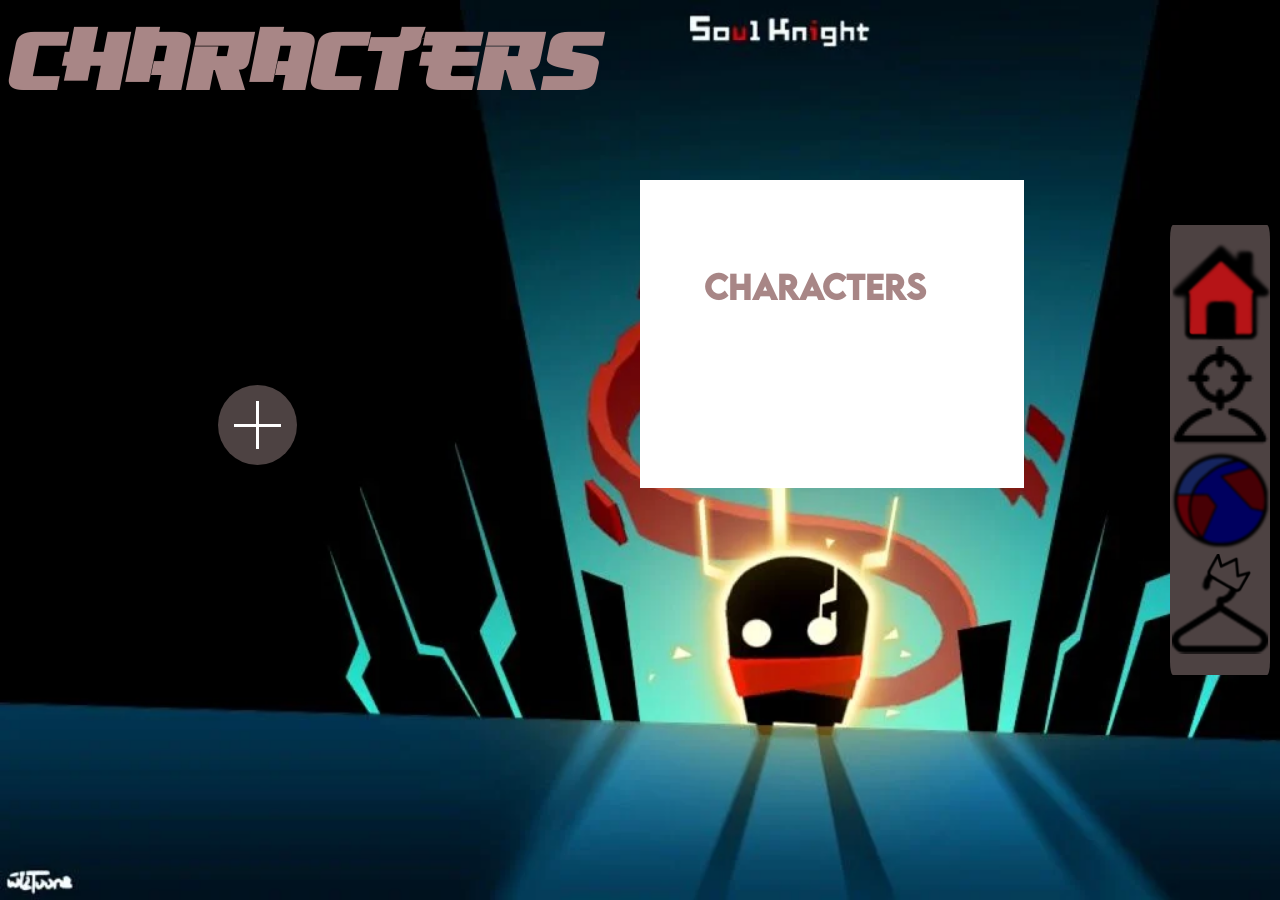
==== project/characters.html @ 71c486a0 "Commit6" ====
<!DOCTYPE html>
<html lang="en">
<head>
    <meta charset="UTF-8">
    <meta name="viewport" content="width=device-width, initial-scale=1.0">
    <title>Soul Knight!</title>
</head>
    <h1 id="title">Characters</h1>
    <link rel="stylesheet" href="./generalStyle.css">
    <link rel="stylesheet" href="./characterStyle.css">
    <script src="./characterScript.js" defer></script>

    <div id="menu">
        <a href="./homepage.html"><img id="menuImage" src="./media/Menu Icons/HomeIcon.png" alt="Home"></a>
        <a href="./characters.html"><img id="menuImage" src="./media/Menu Icons/CharacterButton.png" alt="Characters"></a>
        <a href="./worlds.html"><img id="menuImage" src="./media/Menu Icons/WorldsIcon.png" alt="Worlds"></a>
        <a href="./hallOfFame.html"><img id="menuImage" src="./media/Menu Icons/HallOfFameIcon.png" alt="Hall Of Fame"></a>
    </div>
    

    
    <div class="gallery">
        <input type="checkbox">
        <img onclick="showCharacterInfo(0)" src="./media/Figures/Characters/Airbender.gif">
        <img onclick="showCharacterInfo(1)" src="./media/Figures/Characters/Assassin.gif">
        <img onclick="showCharacterInfo(2)" src="./media/Figures/Characters/Engineer.gif">
        <img onclick="showCharacterInfo(3)" src="./media/Figures/Characters/Knight.gif">
        <img onclick="showCharacterInfo(4)" src="./media/Figures/Characters/Rogue.gif">
        <img onclick="showCharacterInfo(5)" src="./media/Figures/Characters/SwordMaster.gif">
        <img onclick="showCharacterInfo(6)" src="./media/Figures/Characters/TheBeheaded.gif">
        <img onclick="showCharacterInfo(7)" src="./media/Figures/Characters/Paladin.gif">
      </div>


      <div id="characterOutput">
        <h1>characters</h1>
      </div>
</body>
</html>
---- project/generalStyle.css ----
/*COLOR SCHEME
Text: rgb(255, 255, 255)
Text v.2: rgb(66, 28, 28)
Boxes: B1001E
Boxes v.2: rgb(77, 66, 66)
*/

:root{
    --text: rgb(168, 134, 134);
    --text2: rgb(66, 28, 28);
    --box-background: rgb(77, 66, 66);
    --box-shadow: rgb(84, 48, 48);
}

body{
    /*Background*/
    background-image: url(./media/Backgrounds/wallpaper.webp);
    background-repeat: no-repeat;
    background-size: cover;
    background-attachment: fixed;
    /*Total Styling*/
    color: var(--text);
    font-family: 'SoulFont';
    text-shadow: 0px 0px 10px var(--text-shadow);
}


@font-face {
    font-family: "SoulFont";
    src: url(./media/Fonts/LEMONMILK-Medium.otf);
}

@font-face {
    font-family: "TitleFont";
    src: url(./media/Fonts/osaka.ttf);
}


#title{
    /*Positioning*/
    margin-top: -10px;
    /*Styling/Sizing*/
    width: 800px;
    font-size: 100px;
    font-family: TitleFont;
}

#menu{
    position: fixed;
    right: 10px;
    top: 25%;
    bottom: 25%;
    display: flex;
    flex-direction: column;
    border-radius: 3%;
    background-color: var(--box-background);
    justify-content: center;
    transition: transform 0.2s, box-shadow 0.5s, right 0.2s;
}

#menu:hover{
    position: fixed;
    right: 20px;
    transform: scale(1.1);
    box-shadow: 10px 10px 20px var(--box-shadow);
}

#menuImage{
    width: 100px;
    height: 100px;
}

@media screen and (max-width: 500px){
    body{
        /*Background*/
        background-image: url(./media/Backgrounds/phoneWallpaper.png);
        background-repeat: no-repeat;
        background-size: cover;
        background-attachment: fixed;
        /*Total Styling*/
        color: var(--text);
        font-family: 'SoulFont';
        text-shadow: 0px 0px 10px var(--text-shadow);
    }

    #menu{
    position: fixed;
    top: auto;
    bottom: 0%;
    left: 10%;
    right: 10%;
    height: auto;
    display: flex;
    flex-direction: row;
    border-radius: 3%;
    background-color: var(--box-background);
    justify-content: center;
    transition: transform 0.2s, box-shadow 0.5s, right 0.2s;
    }
    
}
---- project/characterStyle.css ----
:root{
    --text: rgb(168, 134, 134);
    --text2: rgb(66, 28, 28);
    --box-background: rgb(77, 66, 66);
    --box-shadow: rgb(84, 48, 48);
}

body{
    overflow-x: hidden;
}


/*Zeile 3-49: gefunden auf Codepen*/
.gallery {
    --s: 130px;
    display: grid;
    gap: 5px;
    position: fixed;
    left: 15%;
    top: 40%;
  }
  .gallery input {
    position: absolute;
    z-index: 1;
    border-radius: 50%;
    inset: calc(50% - var(--s)/3);
    cursor: pointer;
    --g: linear-gradient(#fff 0 0) no-repeat;
    background: var(--g) 50%/60% 3px,var(--g) 50%/3px 60%,var(--box-background);
    transition: 1.5s;
    -webkit-appearance: none;
    -moz-appearance: none;
    appearance: none;
  }
  .gallery > img {
    width: var(--s);
    aspect-ratio: 1;
    grid-area: 1/1;
    border-radius: 50%;
    object-fit: cover;
    transform: scale(.5);
    transition: 1s calc((var(--i) - 1)*.1s);
  }
  .gallery > img:nth-of-type(1) {--i:1;}
  .gallery > img:nth-of-type(2) {--i:2;}
  .gallery > img:nth-of-type(3) {--i:3;}
  .gallery > img:nth-of-type(4) {--i:4;}
  .gallery > img:nth-of-type(5) {--i:5;}
  .gallery > img:nth-of-type(6) {--i:6;}
  .gallery > img:nth-of-type(7) {--i:7;}
  .gallery > img:nth-of-type(8) {--i:8;}
  .gallery > img:nth-of-type(9) {--i:9;}
  
  .gallery > input:checked ~ img {
    transform: 
      rotate(calc(var(--i)* 360deg/8)) translate(calc(1.5*var(--s))) 
      rotate(calc(var(--i)*-360deg/8));
  }
  .gallery > input:checked {
    transform: rotate(135deg)
  }

#characterOutput{
   position: fixed;
   background-color: white;
   padding: 5%;
   width: 20%;
   height: 20%;
   right: 20%;
}
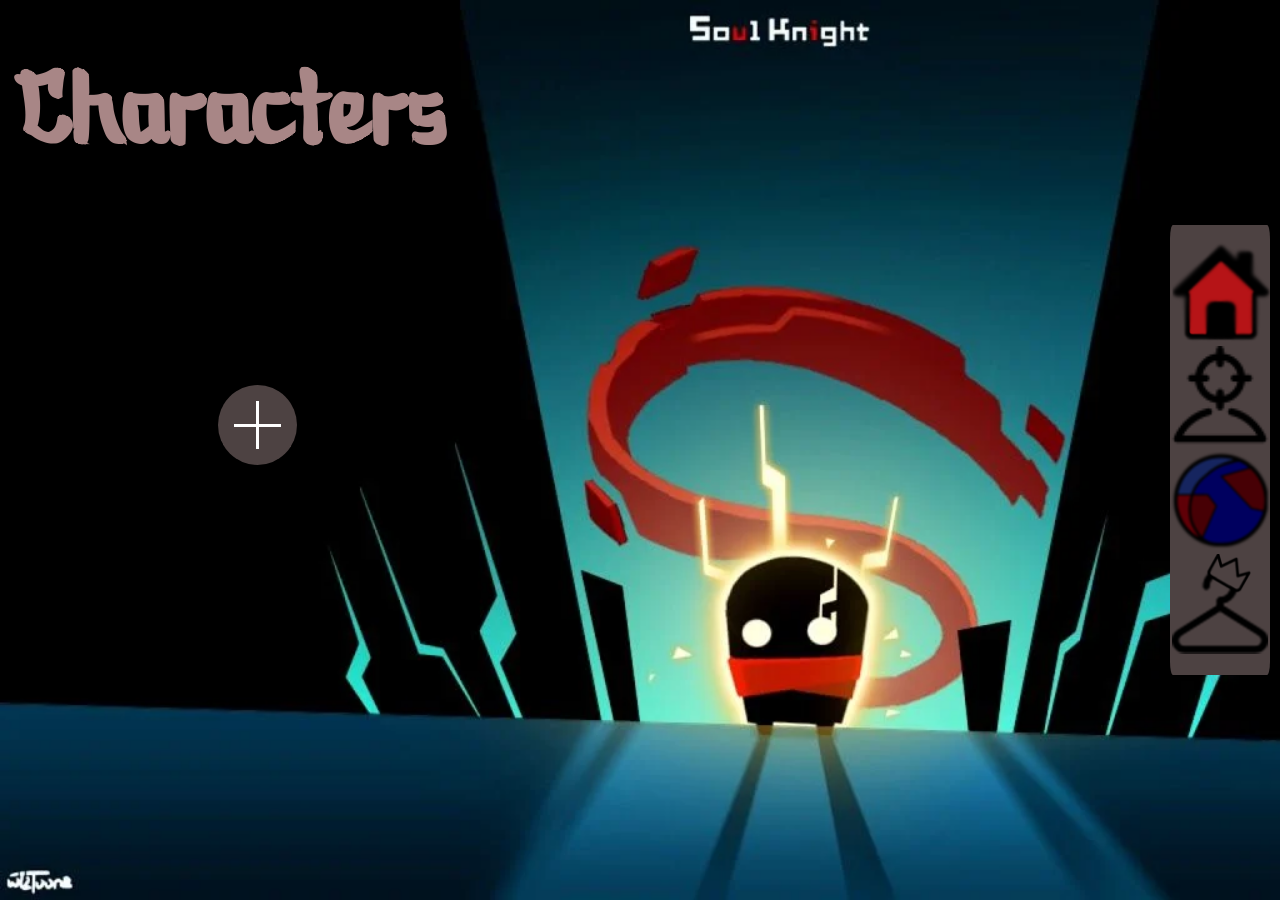
==== commit 92eb604d: "Commit7" ====
--- a/project/characters.html
+++ b/project/characters.html
@@ -8,7 +8,7 @@
     <h1 id="title">Characters</h1>
     <link rel="stylesheet" href="./generalStyle.css">
     <link rel="stylesheet" href="./characterStyle.css">
-    <script src="./characterScript.js" defer></script>
+    <script src="./script.js" defer></script>
 
     <div id="menu">
         <a href="./homepage.html"><img id="menuImage" src="./media/Menu Icons/HomeIcon.png" alt="Home"></a>
@@ -20,20 +20,22 @@
 
     
     <div class="gallery">
-        <input type="checkbox">
+        <input onclick="hideCharacterOutput()" type="checkbox">
         <img onclick="showCharacterInfo(0)" src="./media/Figures/Characters/Airbender.gif">
         <img onclick="showCharacterInfo(1)" src="./media/Figures/Characters/Assassin.gif">
         <img onclick="showCharacterInfo(2)" src="./media/Figures/Characters/Engineer.gif">
         <img onclick="showCharacterInfo(3)" src="./media/Figures/Characters/Knight.gif">
         <img onclick="showCharacterInfo(4)" src="./media/Figures/Characters/Rogue.gif">
         <img onclick="showCharacterInfo(5)" src="./media/Figures/Characters/SwordMaster.gif">
-        <img onclick="showCharacterInfo(6)" src="./media/Figures/Characters/TheBeheaded.gif">
-        <img onclick="showCharacterInfo(7)" src="./media/Figures/Characters/Paladin.gif">
+        <img onclick="showCharacterInfo(6)" src="./media/Figures/Characters/Demonmancer.gif">
+        <img onclick="showCharacterInfo(7)" src="./media/Figures/Characters/Druid.gif">
       </div>
+
+      <div id="artOutput"></div>
 
 
       <div id="characterOutput">
-        <h1>characters</h1>
+        
       </div>
 </body>
 </html>
--- a/project/generalStyle.css
+++ b/project/generalStyle.css
@@ -32,18 +32,29 @@
 
 @font-face {
     font-family: "TitleFont";
-    src: url(./media/Fonts/osaka.ttf);
+    src: url(./media/Fonts/Bankai\ Demo\ Version.otf);
 }
 
 
 #title{
     /*Positioning*/
-    margin-top: -10px;
+    margin-left: 10px;
+
     /*Styling/Sizing*/
     width: 800px;
     font-size: 100px;
     font-family: TitleFont;
+    animation: title 20s infinite linear;
 }
+
+@keyframes title{
+    0%{color: var(--text);}
+    30%{color: var(--text2);}
+    60%{color: rgb(rgb(50, 111, 131));}
+    100%{color: rgb(34, 29, 29);}
+}
+
+
 
 #menu{
     position: fixed;
--- a/project/characterStyle.css
+++ b/project/characterStyle.css
@@ -1,3 +1,6 @@
+
+
+
 :root{
     --text: rgb(168, 134, 134);
     --text2: rgb(66, 28, 28);
@@ -7,15 +10,16 @@
 
 body{
     overflow-x: hidden;
+    
 }
 
 
-/*Zeile 3-49: gefunden auf Codepen*/
+/*Zeile 13-61: Codepen-Kopie*/
 .gallery {
     --s: 130px;
     display: grid;
     gap: 5px;
-    position: fixed;
+    position:absolute;
     left: 15%;
     top: 40%;
   }
@@ -61,10 +65,20 @@
   }
 
 #characterOutput{
-   position: fixed;
-   background-color: white;
-   padding: 5%;
-   width: 20%;
-   height: 20%;
-   right: 20%;
+    display: none;
+   background-color: var(--box-background);
+   margin-top: 60%;
+   margin-bottom: 10%;
+
+   margin-left: 20%;
+   margin-right: 20%;
+}
+
+#artOutput{
+    display: none;
+    position: absolute;
+    padding: 5%;
+    width: 20%;
+    height: 20%;
+    right: 20%;
 }
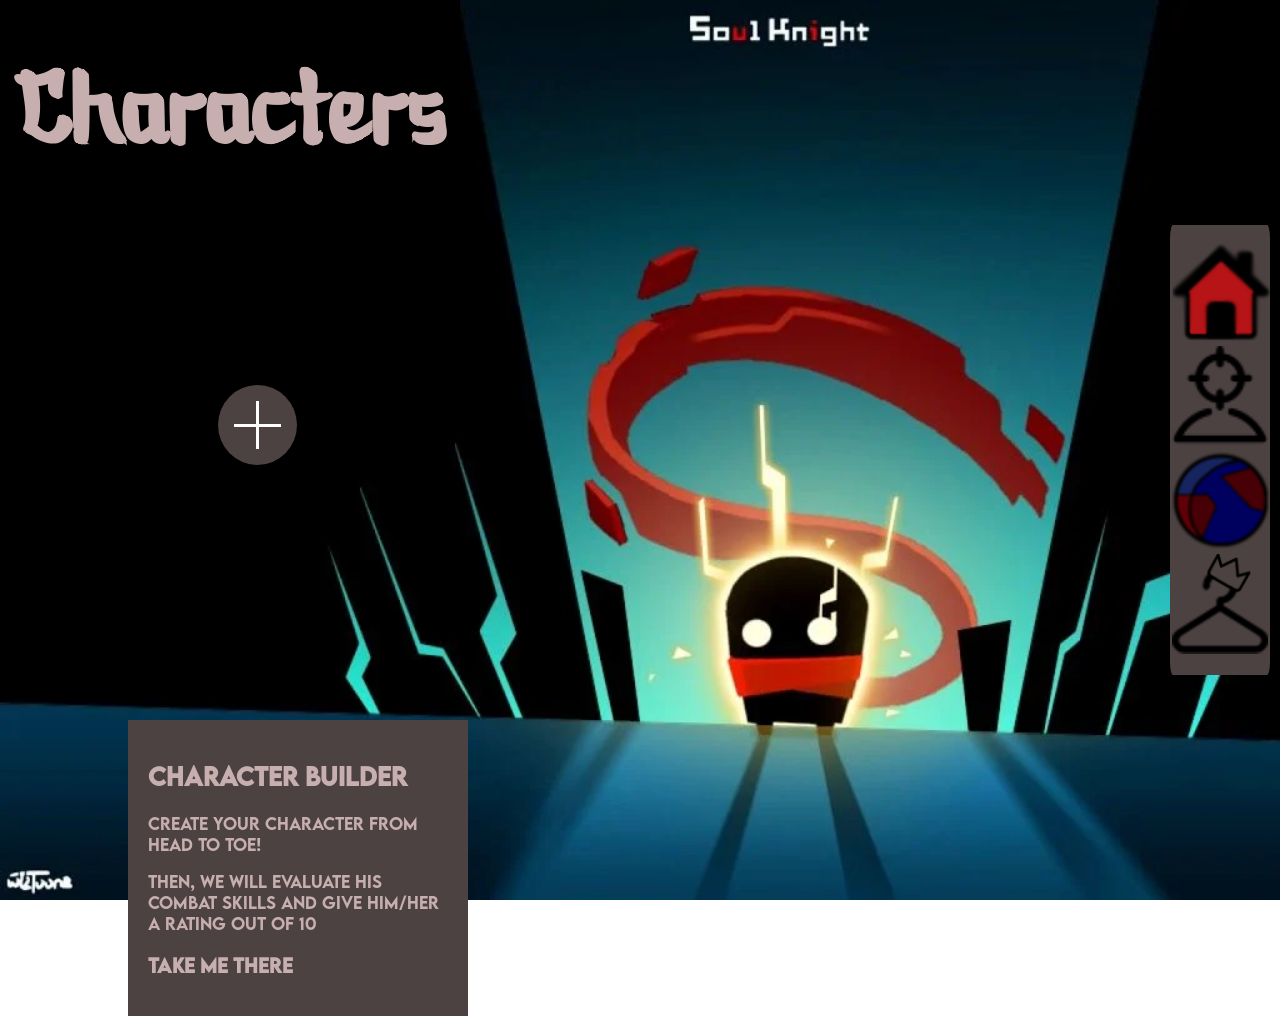
==== commit 2f4a7ae6: "Commit9" ====
--- a/project/characters.html
+++ b/project/characters.html
@@ -31,11 +31,60 @@
         <img onclick="showCharacterInfo(7)" src="./media/Figures/Characters/Druid.gif">
       </div>
 
-      <div id="artOutput"></div>
-
 
       <div id="characterOutput">
+      </div>
+
+      <div id="characterBuilder" style="width: 300px;">
+        <h2 id="characterBuilderTitle">Character Builder</h2>
+        <p>Create your character from head to toe! </p> <p> Then, we will evaluate his combat skills and give him/her a rating out of 10</p>
+        <h3 id="characterBuilderRedirecter" onclick="openCharacterBuilder()">Take me there</h3>
+        </div>
+
+        <div id="characterBuilderOutput">
+            <div id="blackScreen"></div>
+          <div id="characterMakingScreen">
+
+            <img onclick="randomizeCharacter()" id="randomizerButton" src="./media/Misc/RandomizerButton.png" width="50px" height="auto" alt="randomize">
+
+        <div id="characterBox" style="z-index: 999; position: absolute;">
+            <div id="sliderImageContainer">
+            <img class="sliderImages" class="part-image" id="sliderHeadImage" src="./media/Figures/CustomFigureElements/Head1.png" width="200" height="auto" alt="slider image">
+            <img class="sliderImages" class="part-image" id="sliderTorsoImage" src="./media/Figures/CustomFigureElements/Torso1.png" width="180" height="auto" alt="slider image">
+            <img class="sliderImages" class="part-image" id="sliderLegsImage" src="./media/Figures/CustomFigureElements/Legs1.png" width="100" height="auto" alt="slider image">
+          </div>
+        </div>
+
+        <button id="strengthMeasureButton" onclick="evaluateStrength()">Done</button>
+
         
-      </div>
+        <div id="imageModders" style="position: absolute; z-index: 10000;">
+          <div>
+            <h2>Head</h2>
+            <button style="background-color: slategray;" onclick="prevHeadImage()"><-</button>
+            <button style="background-color: slategray;" onclick="nextHeadImage()">-></button>
+                <input class="rangerStyle" type="range" id="imageWidthRange"min="50"max="400"value="200"oninput="updateHeadWidth(this.value)"/>
+          </div>
+
+          <div>
+            <h2>Torso</h2>
+            <button style="background-color: rgb(85, 94, 102);" onclick="prevTorsoImage()"><-</button>
+            <button style="background-color: rgb(85, 94, 102);" onclick="nextTorsoImage()">-></button>
+                <input class="rangerStyle" type="range" id="imageWidthRange"min="50"max="400"value="200"oninput="updateTorsoWidth(this.value)"/>
+              
+          </div>
+
+          <div>
+            <h2>Legs</h2>
+            <button style="background-color: rgb(144, 124, 112);" onclick="prevLegsImage()"><-</button>
+            <button style="background-color: rgb(144, 124, 112);" onclick="nextLegsImage()">-></button>
+            <input class="rangerStyle" type="range" id="imageWidthRange"min="50"max="400"value="200"oninput="updateLegsWidth(this.value)"/>
+          </div>
+        </div>
+    
+          <div id="strengthMeasureBox"></div>
+          </div>
+          <button onclick="exitCharacterBuilder()" id="exitCharacterBuilder">X</button>
+          </div>
 </body>
 </html>
--- a/project/generalStyle.css
+++ b/project/generalStyle.css
@@ -6,7 +6,7 @@
 */
 
 :root{
-    --text: rgb(168, 134, 134);
+    --text: rgb(200, 175, 175);
     --text2: rgb(66, 28, 28);
     --box-background: rgb(77, 66, 66);
     --box-shadow: rgb(84, 48, 48);
--- a/project/characterStyle.css
+++ b/project/characterStyle.css
@@ -2,7 +2,7 @@
 
 
 :root{
-    --text: rgb(168, 134, 134);
+    --text: rgb(200, 175, 175);
     --text2: rgb(66, 28, 28);
     --box-background: rgb(77, 66, 66);
     --box-shadow: rgb(84, 48, 48);
@@ -33,6 +33,7 @@
     background: var(--g) 50%/60% 3px,var(--g) 50%/3px 60%,var(--box-background);
     transition: 1.5s;
     -webkit-appearance: none;
+    appearance: none;
     -moz-appearance: none;
     appearance: none;
   }
@@ -64,21 +65,212 @@
     transform: rotate(135deg)
   }
 
-#characterOutput{
+  .character-card {
+    position: relative;
+    left: 50%;
+    display: flex;
+    flex-direction: column;
+    background-color: #1c1c1e;
+    color: #f9f9f9;
+    border-radius: 16px;
+    box-shadow: 0 6px 16px rgba(0,0,0,0.6);
+    padding: 1rem;
+    max-width: 350px;
+    margin: 1rem;
+    overflow: hidden;
+    font-family: 'Segoe UI', sans-serif;
+  }
+  
+  .character-art {
+    width: 100%;
+    border-radius: 12px;
+    margin-bottom: 1rem;
+  }
+  
+  .profile-section {
+    display: flex;
+    flex-direction: column;
+    gap: 0.5rem;
+  }
+  
+  .character-profile {
+    width: 64px;
+    height: 64px;
+    border-radius: 8px;
+    object-fit: cover;
+  }
+  
+  .special-ability {
+    margin-top: 0.5rem;
+    display: flex;
+    flex-direction: column;
+    gap: 0.25rem;
+  }
+  
+  .ability-image {
+    width: 100%;
+    border-radius: 8px;
+  }
+  
+  #characterBuilder{
+    position: absolute;
+    top: 80%;
+    left: 10%;
+    background-color: var(--box-background);
+    height: auto;
+    width: auto;
+    padding: 20px;
+  }
+
+  #charBuildButton{
+    align-self: center;
+    height: 70px;
+    width: 100px;
+    border-radius: 40%;
+    background-color: var(--box-background);
+  }
+
+  #characterMakingScreen{
+    position: fixed;
+    top: 20%;
+    bottom: 20%;
+    left: 30%;
+    right: 30%;
+    background-color: var(--box-background);
+    z-index: 1500;
+  }
+
+  #blackScreen{
+    position: fixed;
+    top: 0;
+    bottom: 0;
+    left: 0;
+    right: 0;
+    background-color: black;
+    opacity: 0.8;
+    z-index: 999;
+  }
+  #exitCharacterBuilder{
+    position: fixed;
+    transform: scale(3);
+    border-radius: 20%;
+    font-weight: bolder;
+    top: 20%;
+    right: 20%;
+    background-color: var(--box-background);
+    z-index: 1500;
+  }
+
+  #sliderImageContainer{
+    display: flex;
+    flex-direction: column;
+    align-items: center;
+  }
+
+  #characterBuilderOutput{
     display: none;
-   background-color: var(--box-background);
-   margin-top: 60%;
-   margin-bottom: 10%;
-
-   margin-left: 20%;
-   margin-right: 20%;
-}
-
-#artOutput{
-    display: none;
+    /*CHANGE TO NONE*/
+  }
+
+
+  .rangerStyle {
+    -webkit-appearance: none;
+  height: 10px;
+  background: linear-gradient(to right, #d66e6e 50%, rgb(77, 58, 58) 50%);
+  border-radius: 5px;
+  outline: none;
+  transition: background 450ms ease-in;
+  }
+  
+
+  .rangerStyle::-webkit-slider-thumb {
+    -webkit-appearance: none;
+    appearance: none;
+    height: 30px;
+    width: 30px;
+    background: url('./media/Misc/sliderButton.png') no-repeat center;
+    background-size: contain;
+    cursor: pointer;
+    border: none;
+  }
+  
+  .rangerStyle::-moz-range-thumb {
+    height: 30px;
+    width: 30px;
+    background: url('./media/SliderIcons/customThumb.png') no-repeat center;
+    background-size: contain;
+    border: none;
+    cursor: pointer;
+  }
+  
+
+
+  #sliderHeadImage{
+    margin-bottom: -25px;
+  }
+
+  #randomizerButton{
     position: absolute;
-    padding: 5%;
-    width: 20%;
-    height: 20%;
-    right: 20%;
-}+    top: 5%;
+    left: 5%;
+    animation: randomizerButtonAnimation 0.5s infinite;
+  }
+
+  @keyframes randomizerButtonAnimation {
+    0% { transform: scale(1); transform: translateX(0px);}
+    50% { transform: scale(1.05); transform: translateX(3px); }
+    100% { transform: scale(1); transform: translateX(0px);}
+    
+  }
+
+
+  #imageModders{
+    bottom: 0%;
+    left: 0%;
+  }
+
+  #imageModders button{
+    transition: background-color 0.3s box-shadow 0.3s;
+    }
+
+  #imageModders button:hover{
+    background-color: rgb(36, 26, 26);
+    box-shadow: 0 4px 8px rgba(0, 0, 0, 0.2);
+    cursor: pointer;
+    }
+  
+    #characterBox{
+      left: 20%;
+      right: 20%;
+    }
+
+    #strengthMeasureButton{
+      background-color: rgb(92, 83, 83);
+      position: absolute;
+      right: 5%;
+      top: 5%;
+      border-radius: 15%;
+      padding: 6px;
+      padding: 10px;
+      font-weight: bolder;
+    }
+
+    #characterBuilderRedirecter{
+      transition: color 0.5s, text-shadow 0.8s;
+    }
+
+    #characterBuilderRedirecter:hover{
+      color: rgb(110, 44, 44);
+      text-shadow: 5px 10px 10px black;
+    }
+
+    button{
+      transition: box-shadow 0.5s, background-color 0.3s;
+    }
+
+
+    button:hover{
+      box-shadow: 5px 5px 10px rgb(56, 14, 14);
+      background-color: darkred;
+    }
+    
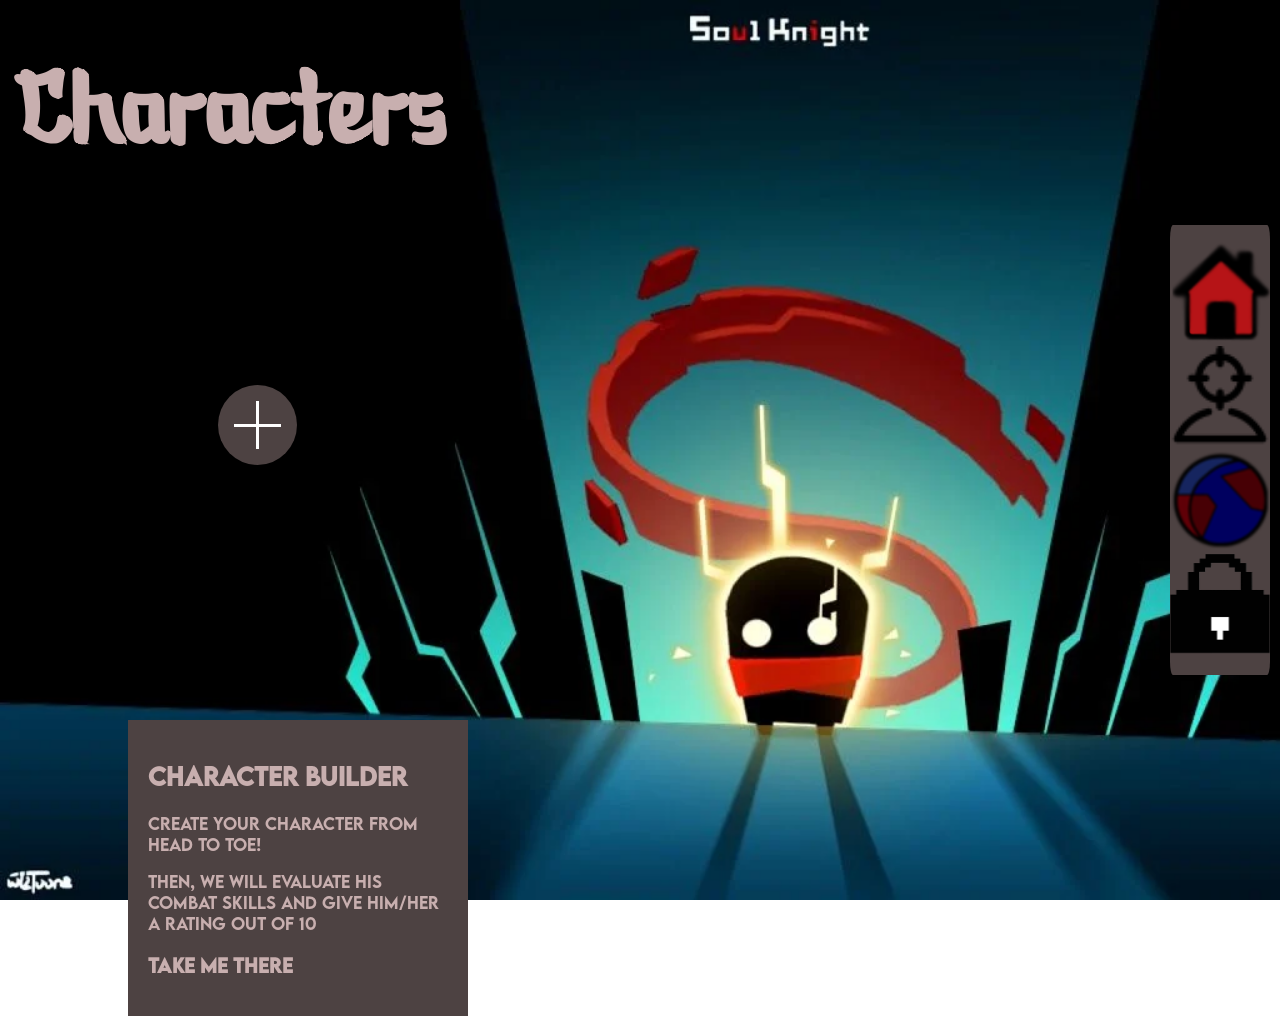
==== commit 78583ccc: "Commit12" ====
--- a/project/characters.html
+++ b/project/characters.html
@@ -11,11 +11,11 @@
     <script src="./script.js" defer></script>
 
     <div id="menu">
-        <a href="./homepage.html"><img id="menuImage" src="./media/Menu Icons/HomeIcon.png" alt="Home"></a>
-        <a href="./characters.html"><img id="menuImage" src="./media/Menu Icons/CharacterButton.png" alt="Characters"></a>
-        <a href="./worlds.html"><img id="menuImage" src="./media/Menu Icons/WorldsIcon.png" alt="Worlds"></a>
-        <a href="./hallOfFame.html"><img id="menuImage" src="./media/Menu Icons/HallOfFameIcon.png" alt="Hall Of Fame"></a>
-    </div>
+        <a href="./homepage.html"><img class="menuImage" src="./media/Menu Icons/HomeIcon.png" alt="Home"></a>
+        <a href="./characters.html"><img class="menuImage" src="./media/Menu Icons/CharacterButton.png" alt="Characters"></a>
+        <a href="./worlds.html"><img class="menuImage" src="./media/Menu Icons/WorldsIcon.png" alt="Worlds"></a>
+        <a><img class="menuImage" id="secretSite" src="./media/Menu Icons/lockedIcon.png" alt="Hall Of Fame"></a>
+          </div>
     
 
     
@@ -57,6 +57,8 @@
 
         <button id="strengthMeasureButton" onclick="evaluateStrength()">Done</button>
 
+
+        <input type="value" id="nameInput" placeholder="Name your character!">
         
         <div id="imageModders" style="position: absolute; z-index: 10000;">
           <div>
@@ -82,7 +84,11 @@
           </div>
         </div>
     
+        <div id="strengthContainer" style="display: none;">       
+           <h3 id="strengthPreMessage">Your Character's Strength is: </h3>
           <div id="strengthMeasureBox"></div>
+        </div>
+
           </div>
           <button onclick="exitCharacterBuilder()" id="exitCharacterBuilder">X</button>
           </div>
--- a/project/generalStyle.css
+++ b/project/generalStyle.css
@@ -76,7 +76,7 @@
     box-shadow: 10px 10px 20px var(--box-shadow);
 }
 
-#menuImage{
+.menuImage{
     width: 100px;
     height: 100px;
 }
@@ -109,4 +109,51 @@
     transition: transform 0.2s, box-shadow 0.5s, right 0.2s;
     }
     
+}
+
+#worldShowcase{
+    background-color: red;
+    position: fixed;
+    top: 15%;
+    bottom: 15%;
+    left: 15%;
+    right: 15%;
+    z-index: 1000;
+    margin-top: auto;
+    margin-bottom: auto;
+    display: none;
+}
+
+button{
+    transition: box-shadow 0.5s, background-color 0.3s;
+  }
+
+
+  button:hover{
+    box-shadow: 5px 5px 10px rgb(56, 14, 14);
+    background-color: darkred;
+  }
+
+  #blackScreen{
+    position: fixed;
+    top: 0;
+    bottom: 0;
+    left: 0;
+    right: 0;
+    background-color: black;
+    opacity: 0.8;
+    z-index: 999;
+    display: none;
+}
+
+.exitButton{
+    position: fixed;
+    transform: scale(3);
+    border-radius: 20%;
+    font-weight: bolder;
+    top: 10%;
+    right: 10%;
+    background-color: var(--box-background);
+    z-index: 1500;
+    display: none;
 }
--- a/project/characterStyle.css
+++ b/project/characterStyle.css
@@ -11,6 +11,11 @@
 body{
     overflow-x: hidden;
     
+}
+
+@font-face {
+  font-family: Gothic;
+  src: url(./media/Fonts/Gothicha.ttf);
 }
 
 
@@ -169,12 +174,13 @@
 
   #characterBuilderOutput{
     display: none;
-    /*CHANGE TO NONE*/
-  }
-
+  } 
+
+  /*************RANGER************/
 
   .rangerStyle {
-    -webkit-appearance: none;
+          -webkit-appearance: none;
+          appearance: none;
   height: 10px;
   background: linear-gradient(to right, #d66e6e 50%, rgb(77, 58, 58) 50%);
   border-radius: 5px;
@@ -244,6 +250,25 @@
       right: 20%;
     }
 
+    #characterBuilderRedirecter{
+      transition: color 0.5s, text-shadow 0.8s;
+    }
+
+    #characterBuilderRedirecter:hover{
+      color: rgb(110, 44, 44);
+      text-shadow: 5px 10px 10px black;
+    }
+
+    button{
+      transition: box-shadow 0.5s, background-color 0.3s;
+    }
+
+
+    button:hover{
+      box-shadow: 5px 5px 10px rgb(56, 14, 14);
+      background-color: darkred;
+    }
+
     #strengthMeasureButton{
       background-color: rgb(92, 83, 83);
       position: absolute;
@@ -255,22 +280,29 @@
       font-weight: bolder;
     }
 
-    #characterBuilderRedirecter{
-      transition: color 0.5s, text-shadow 0.8s;
-    }
-
-    #characterBuilderRedirecter:hover{
-      color: rgb(110, 44, 44);
-      text-shadow: 5px 10px 10px black;
-    }
-
-    button{
-      transition: box-shadow 0.5s, background-color 0.3s;
-    }
-
-
-    button:hover{
-      box-shadow: 5px 5px 10px rgb(56, 14, 14);
-      background-color: darkred;
-    }
-    +    #nameInput{
+      position: absolute;
+      top: 40%;
+      background-color: rgb(92, 83, 83);
+      border-radius: 15%;
+      padding: 6px;
+      padding: 10px;
+      font-weight: bolder;
+    }
+    
+    #strengthPreMessage{
+      position: absolute;
+      bottom: 30%;
+      right: 2%;
+      font-weight: bolder;
+    }
+
+  #strengthMeasureBox{
+    position: absolute;
+    bottom: 5%;
+    right: 20%;
+    font-size: 100px;
+    font-style: oblique;
+    text-shadow: 10px 20px 10px black;
+    font-family: Gothic;
+  }
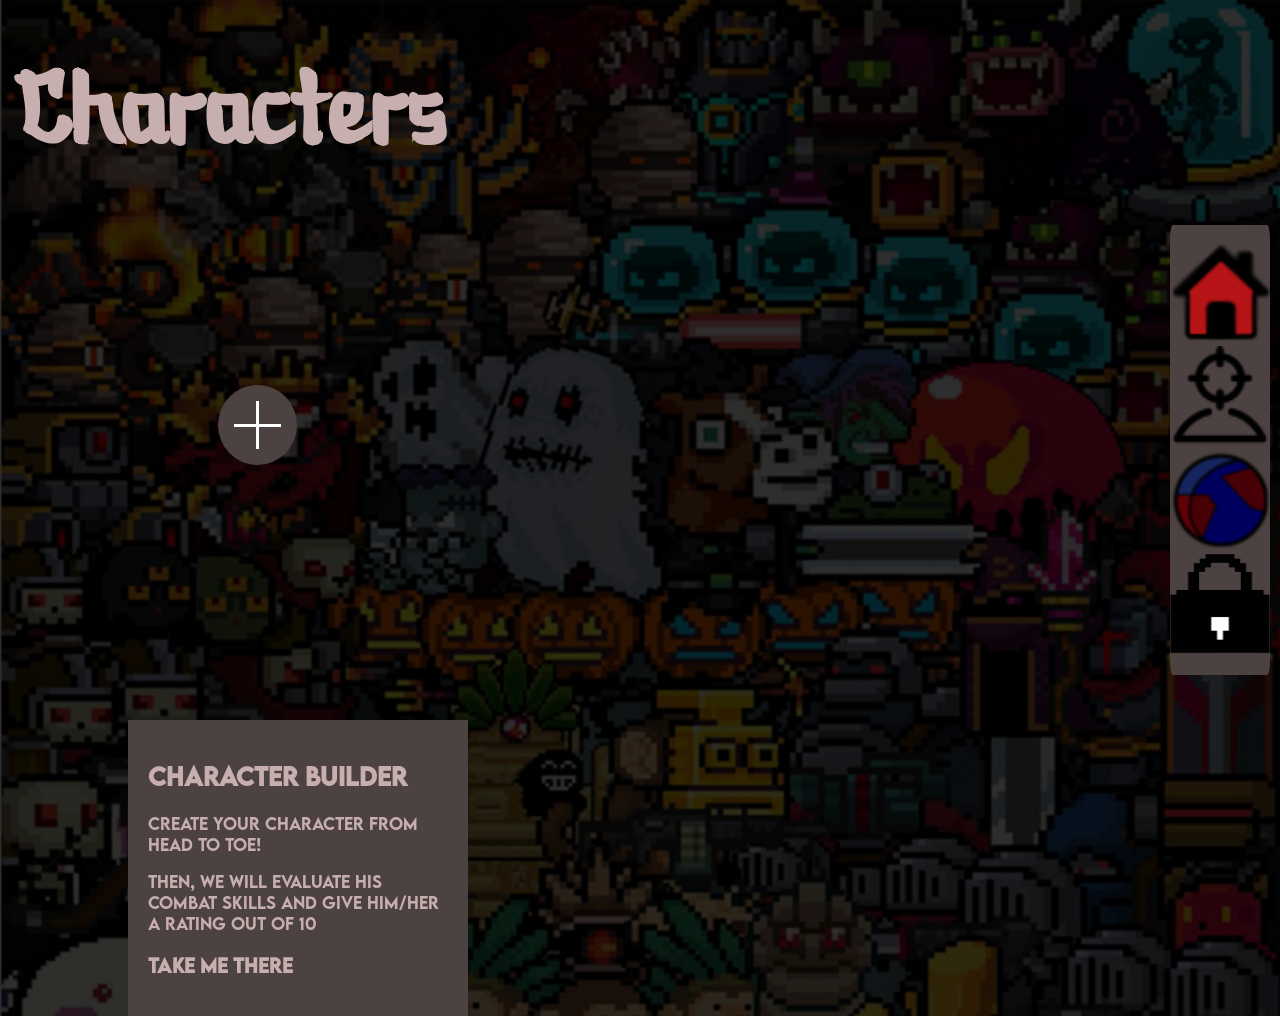
==== commit 30a1f73d: "Commit 19" ====
--- a/project/characters.html
+++ b/project/characters.html
@@ -4,11 +4,21 @@
     <meta charset="UTF-8">
     <meta name="viewport" content="width=device-width, initial-scale=1.0">
     <title>Soul Knight!</title>
-</head>
-    <h1 id="title">Characters</h1>
+
+   
     <link rel="stylesheet" href="./generalStyle.css">
     <link rel="stylesheet" href="./characterStyle.css">
+
+    <link rel="stylesheet" href="./responsiveGeneral.css">
+    <link rel="stylesheet" href="./responsiveCharacters.css">
+
     <script src="./script.js" defer></script>
+    <link rel="icon" type="image/x-icon" href="./media/Misc/favIcon3.webp">
+    <meta name="viewport" content="width=device-width, initial-scale=1.0">
+</head>
+<body>
+
+  <h1 id="title">Characters</h1>
 
     <div id="menu">
         <a href="./homepage.html"><img class="menuImage" src="./media/Menu Icons/HomeIcon.png" alt="Home"></a>
@@ -21,6 +31,7 @@
     
     <div class="gallery">
         <input onclick="hideCharacterOutput()" type="checkbox">
+    
         <img onclick="showCharacterInfo(0)" src="./media/Figures/Characters/Airbender.gif">
         <img onclick="showCharacterInfo(1)" src="./media/Figures/Characters/Assassin.gif">
         <img onclick="showCharacterInfo(2)" src="./media/Figures/Characters/Engineer.gif">
@@ -29,6 +40,7 @@
         <img onclick="showCharacterInfo(5)" src="./media/Figures/Characters/SwordMaster.gif">
         <img onclick="showCharacterInfo(6)" src="./media/Figures/Characters/Demonmancer.gif">
         <img onclick="showCharacterInfo(7)" src="./media/Figures/Characters/Druid.gif">
+  
       </div>
 
 
@@ -42,7 +54,7 @@
         </div>
 
         <div id="characterBuilderOutput">
-            <div id="blackScreen"></div>
+            <div id="blackScreen" class="blackBkg" style="display: block;"></div>
           <div id="characterMakingScreen">
 
             <img onclick="randomizeCharacter()" id="randomizerButton" src="./media/Misc/RandomizerButton.png" width="50px" height="auto" alt="randomize">
--- a/project/generalStyle.css
+++ b/project/generalStyle.css
@@ -14,7 +14,7 @@
 
 body{
     /*Background*/
-    background-image: url(./media/Backgrounds/wallpaper.webp);
+    background-image: url(./media/Backgrounds/wallpaper.png);
     background-repeat: no-repeat;
     background-size: cover;
     background-attachment: fixed;
@@ -81,36 +81,6 @@
     height: 100px;
 }
 
-@media screen and (max-width: 500px){
-    body{
-        /*Background*/
-        background-image: url(./media/Backgrounds/phoneWallpaper.png);
-        background-repeat: no-repeat;
-        background-size: cover;
-        background-attachment: fixed;
-        /*Total Styling*/
-        color: var(--text);
-        font-family: 'SoulFont';
-        text-shadow: 0px 0px 10px var(--text-shadow);
-    }
-
-    #menu{
-    position: fixed;
-    top: auto;
-    bottom: 0%;
-    left: 10%;
-    right: 10%;
-    height: auto;
-    display: flex;
-    flex-direction: row;
-    border-radius: 3%;
-    background-color: var(--box-background);
-    justify-content: center;
-    transition: transform 0.2s, box-shadow 0.5s, right 0.2s;
-    }
-    
-}
-
 #worldShowcase{
     background-color: red;
     position: fixed;
@@ -154,6 +124,7 @@
     top: 10%;
     right: 10%;
     background-color: var(--box-background);
-    z-index: 1500;
+    z-index: 19000;
     display: none;
-}+}
+
--- a/project/characterStyle.css
+++ b/project/characterStyle.css
@@ -176,6 +176,19 @@
     display: none;
   } 
 
+
+  #blackScreen{
+    position: fixed;
+    top: 0;
+    bottom: 0;
+    left: 0;
+    right: 0;
+    background-color: black;
+    opacity: 0.8;
+    z-index: 999;
+    display: none;
+}
+
   /*************RANGER************/
 
   .rangerStyle {
--- a/project/responsiveGeneral.css
+++ b/project/responsiveGeneral.css
@@ -0,0 +1,42 @@
+@media screen and (max-width: 430px) {
+    #title {
+        width: 100%;
+        font-size: 60px;
+        text-align: center;
+    }
+
+    #menu {
+        display: flex;
+        flex-direction: row;
+        justify-content: center;
+        position: fixed;
+        z-index: 99999;
+        margin-top: auto;
+        margin-bottom: -20%;
+        margin-left: 10%;
+        margin-right: 10%;
+        left: 10%;
+        right: 10%;
+        height: max-content;
+        width: max-content;
+        padding: 3%;
+    }
+
+    .menuImage {
+        width: 60px;
+        height: 60px;
+    }
+
+    #blackScreen {
+        position: fixed;
+        top: 0;
+        bottom: 0;
+        left: 0;
+        right: 0;
+        background-color: black;
+        opacity: 0.8;
+        z-index: 999;
+    }
+
+    
+}
--- a/project/responsiveCharacters.css
+++ b/project/responsiveCharacters.css
@@ -0,0 +1,93 @@
+@media screen and (max-width: 430px) {
+
+    
+
+    .gallery{
+        position: relative;
+        left: auto;
+        right: auto;
+        margin-top: 40%;
+    }
+
+    .gallery img{
+        position: relative;
+        margin-left: auto;
+        margin-right: auto;
+        width: 20%;
+        opacity: 0;
+    }
+
+    .gallery > input:checked ~ img {
+        transform: 
+          rotate(calc(var(--i)* 360deg/8)) translate(calc(1.2*var(--s))) 
+          rotate(calc(var(--i)*-360deg/8));
+          opacity: 100%;
+      }
+
+      .character-card{
+        position: relative;
+        left: 0%;
+        right: 0%;
+        width: auto;
+        z-index: 9999999;
+      }
+
+      #characterBuilder{
+        position: relative;
+        margin-top: 50%;
+        margin-bottom: 50%;
+        z-index: 9999;
+      }
+
+      #characterMakingScreen{
+        position: absolute;
+        left: 10%;
+        right: 10%;
+        margin-left: 5%;
+        margin-right: 5%;
+        width: auto;
+        z-index: 99999;
+        display: flex;
+        flex-direction: column;
+      }
+
+
+      .blackBkg{
+        position: absolute;
+        top: 0;
+        left: 0;
+        width: 100%;
+        height: 100%;
+        background-color: rgba(0, 0, 0, 0.8);
+        z-index: 99999 !important;
+      }
+
+      #sliderHeadImage{
+        width: 150px;
+      }
+
+      #sliderTorsoImage{
+        width: 120px;
+      }
+
+      #sliderLegsImage{
+        width: 150px;
+      }
+
+      .rangerStyle{
+        width: 40%;
+      }
+
+      #strengthContainer{
+        text-align: right;
+        font-size: 10px;
+      }
+
+      #exitCharacterBuilder{
+        position: absolute;
+        top: 10%;
+        right: 20%;
+        background-color: var(--box-background);
+        z-index: 9999999;
+      }
+}
